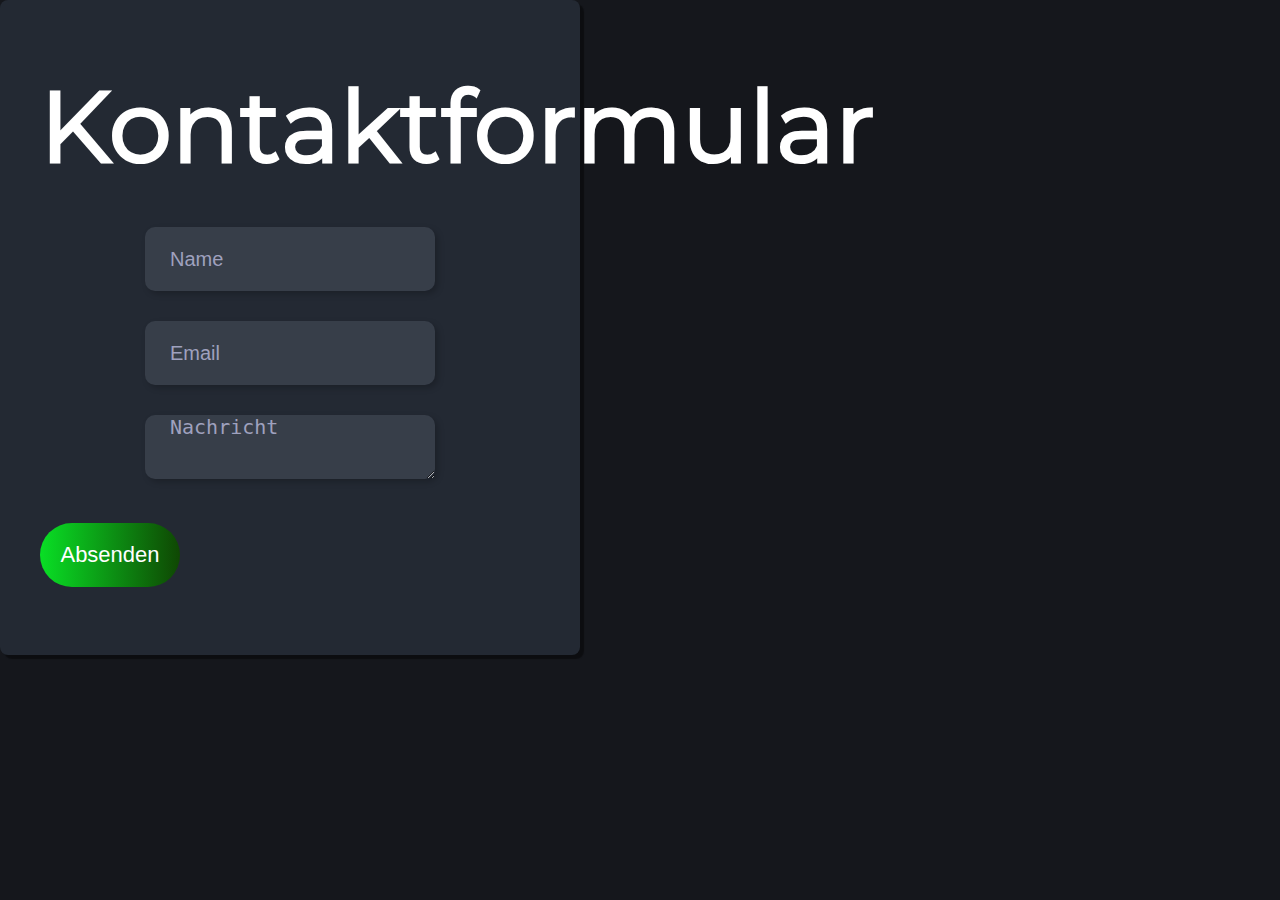
==== kontaktformular.html @ 832d55ff "neu" ====
<!DOCTYPE html>
<html lang="de">
<head>
    <meta charset="UTF-8">
    <meta http-equiv="X-UA-Compatible" content="IE=edge">
    <meta name="viewport" content="width=device-width, initial-scale=1.0">
    <link rel="stylesheet" href="style.css">
    <link rel="stylesheet" href="kontakt.css">
    <title>Kontakt</title>
</head>
<body>
    
    <form method="POST" action="sendmail.php">
        <h1>Kontaktformular</h1>
        <div class="inputs_container">
            <input type="text" placeholder="Name">
            <input type="email" placeholder="Email">
            <textarea id="message" name="message" placeholder="Nachricht"></textarea>

        </div>
        <button>Absenden</button>
      </form>   
      </div>
    </div> 
</body>
</html>
---- style.css ----
@font-face{font-family:Montserrat;src:url(Montserrat/static/Montserrat-Regular.ttf)}:root{--main-brand-color: #09df25;--main-color: #0f4703;--primary-color: #15171C;--secondary-color:#232933;--light-secondary-color: #2E3777;--text-color: white;--secondary-text-color: #B3B4B6}*{margin:0;padding:0}body{min-height:100vh;background-color:var(--primary-color);font-family:Montserrat;font-size:20px;color:var(--text-color)}h1{font-size:100px;line-height:115%}.subheading{margin-top:25px;color:var(--secondary-text-color)}p{text-align:justify;line-height:150%}@media(max-width: 800px){h1{font-size:12vw;text-align:center}.subheading{text-align:center}body{font-size:16px}}
---- kontakt.css ----
form{
    height: 575px;
    width: 500px;
    padding: 40px;
    border-radius: 8px;
    background-color: var( --secondary-color);
    box-shadow: 4px 4px 1px rgba(0,0,0,0.404);

    display: flex;
    flex-direction: column;
    justify-content: space-evenly;
    align-self: center;
}

.inputs_container{
display: flex;
flex-direction: column;
align-items: center;
justify-content: center;
}

input{
    height: 64px;
    width: 240px;
    margin: 15px;
    padding: 0px 25px;
    border-radius: 10px;
    border: none;
    background-color: #373e49;
    box-shadow: 3px 3px 6px rgba(0,0,0,0.212);
    color: white;
    font-size: 20px;
    transition: 0.2s;
}

input:hover{
    background-color: #47505f;

}

input:focus{
    outline: none;
    background-color: #47505f;
    width: 265px;

}

input::placeholder{
    color: rgb(159,161,190);
}


textarea{
    height: 64px;
    width: 240px;
    margin: 15px;
    padding: 0px 25px;
    border-radius: 10px;
    border: none;
    background-color: #373e49;
    box-shadow: 3px 3px 6px rgba(0,0,0,0.212);
    color: white;
    font-size: 20px;
    transition: 0.2s;
}

textarea:hover{
    background-color: #47505f;

}

textarea:focus{
    outline: none;
    background-color: #47505f;
    width: 265px;

}

textarea::placeholder{
    color: rgb(159,161,190);
}

button{
    height: 64px;
    width: 140px;
    border-radius: 1000px;
    border: none;
    color: white;
    font-size: 22px;
    background: linear-gradient(to right, var(--main-brand-color), var(--main-color));

}

button:hover{
    width: 200px;
}

button:focus{
    outline: none;
    width: 200px;
}


@media(max-width: 650px){
    form{
        width: 100%;
        height: 100%;
        justify-content: center;

    }

    .inputs_container{
        margin:  80px;

    }

    h1{
        font-size: 30px;
    }
}
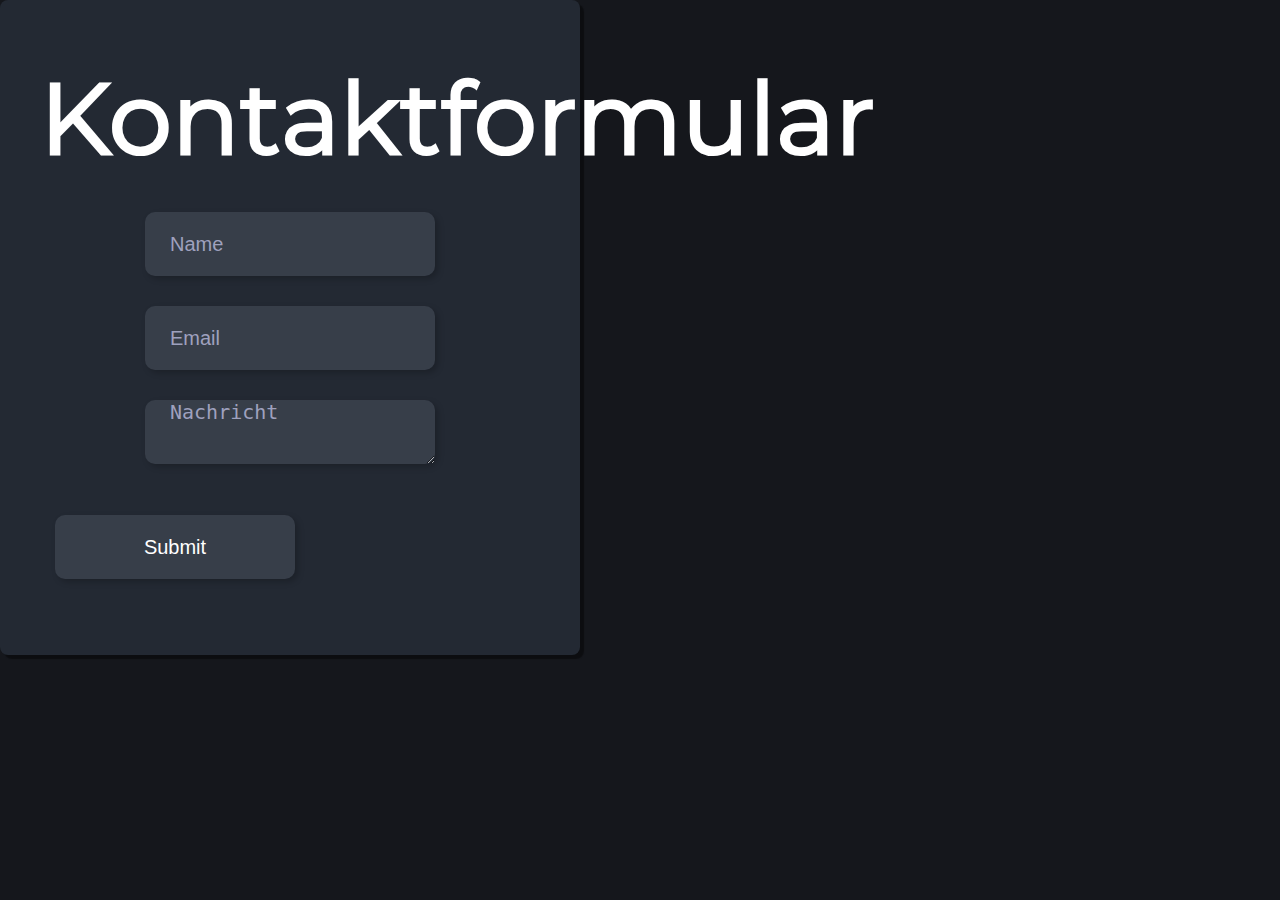
==== commit fec6d8c1: "sqw" ====
--- a/kontaktformular.html
+++ b/kontaktformular.html
@@ -10,15 +10,15 @@
 </head>
 <body>
     
-    <form method="POST" action="sendmail.php">
+    <form method="post" action="sendmail.php">
         <h1>Kontaktformular</h1>
         <div class="inputs_container">
-            <input type="text" placeholder="Name">
-            <input type="email" placeholder="Email">
+            <input type="text" name="name" placeholder="Name">
+            <input type="email" name="email" placeholder="Email">
             <textarea id="message" name="message" placeholder="Nachricht"></textarea>
 
         </div>
-        <button>Absenden</button>
+        <input type="submit">
       </form>   
       </div>
     </div> 
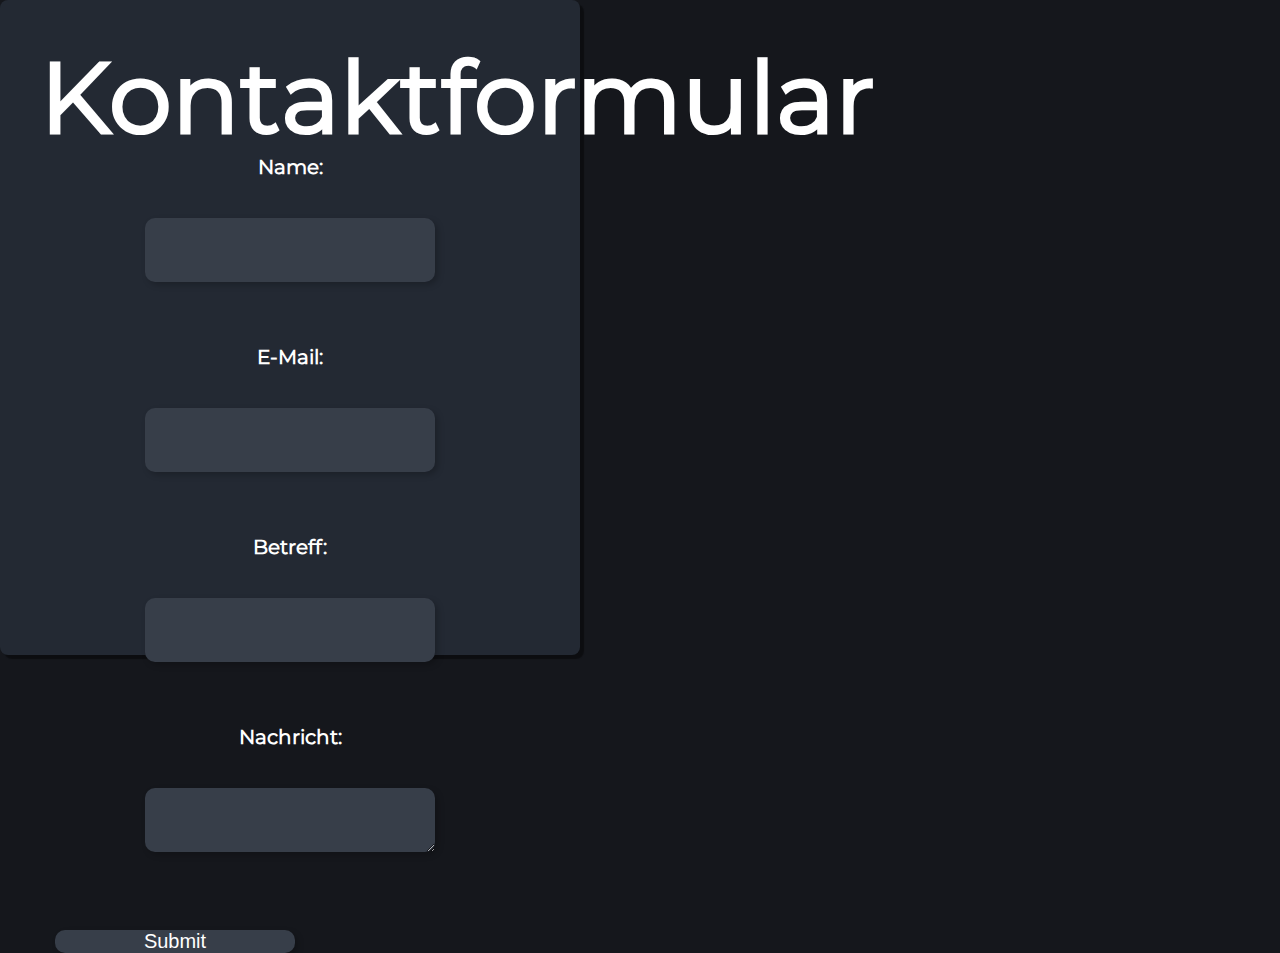
==== commit 4b5b694f: "sqw" ====
--- a/kontaktformular.html
+++ b/kontaktformular.html
@@ -13,12 +13,22 @@
     <form method="post" action="sendmail.php">
         <h1>Kontaktformular</h1>
         <div class="inputs_container">
-            <input type="text" name="name" placeholder="Name">
-            <input type="email" name="email" placeholder="Email">
-            <textarea id="message" name="message" placeholder="Nachricht"></textarea>
+            <label for="Name"><b>Name:</b></label><br>
+            <input type="text" id="Name" name="Name"><br><br>
+             
+            <label for="Email"><b>E-Mail:</b></label><br>
+            <input type="text" id="Email" name="Email"><br><br>
+             
+            <label for="Betreff"><b>Betreff:</b></label><br>
+            <input type="text" id="Betreff" name="Betreff"><br><br>
+             
+            <label for="Nachricht"><b>Nachricht:</b></label><br>
+            <textarea id="Nachricht" name="Nachricht" rows="10" cols="50"></textarea> <br><br>
+             
+          
+        </div>
+        <input type="submit" name="submit">
 
-        </div>
-        <input type="submit">
       </form>   
       </div>
     </div> 
